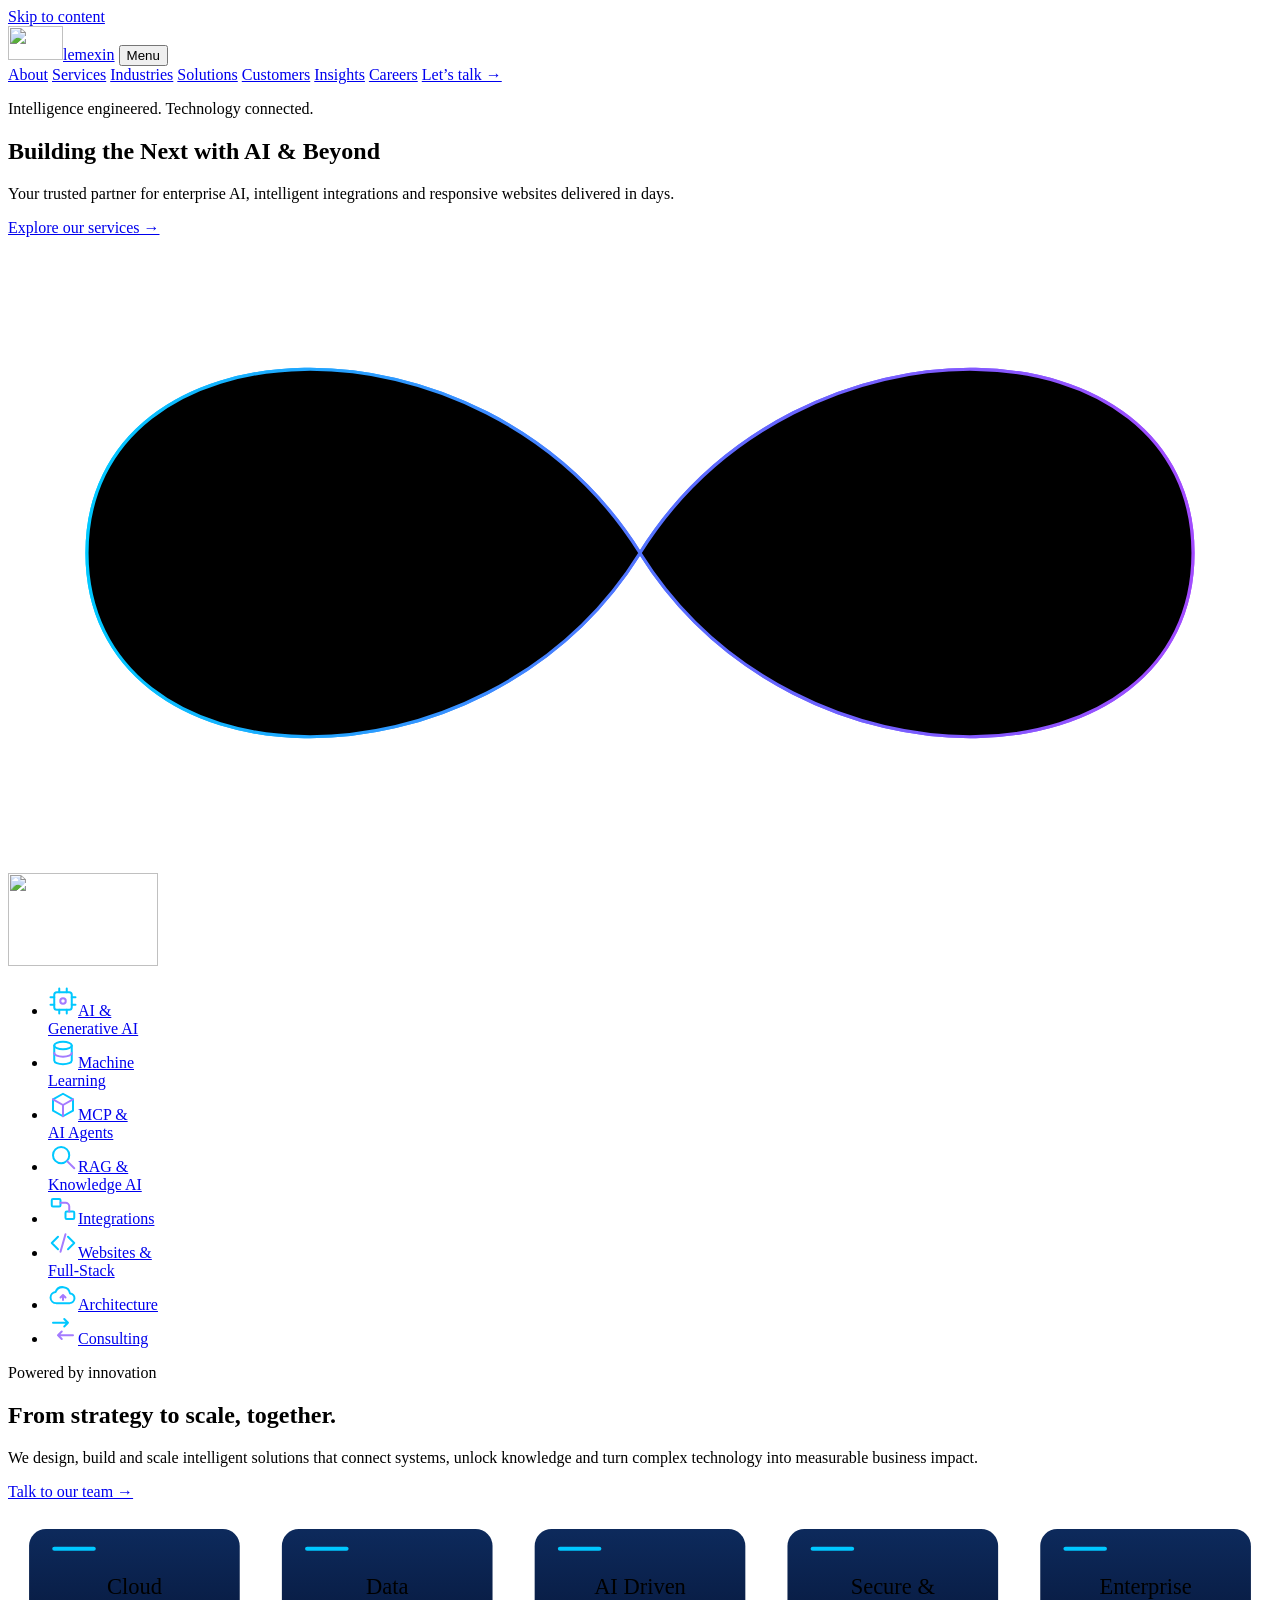
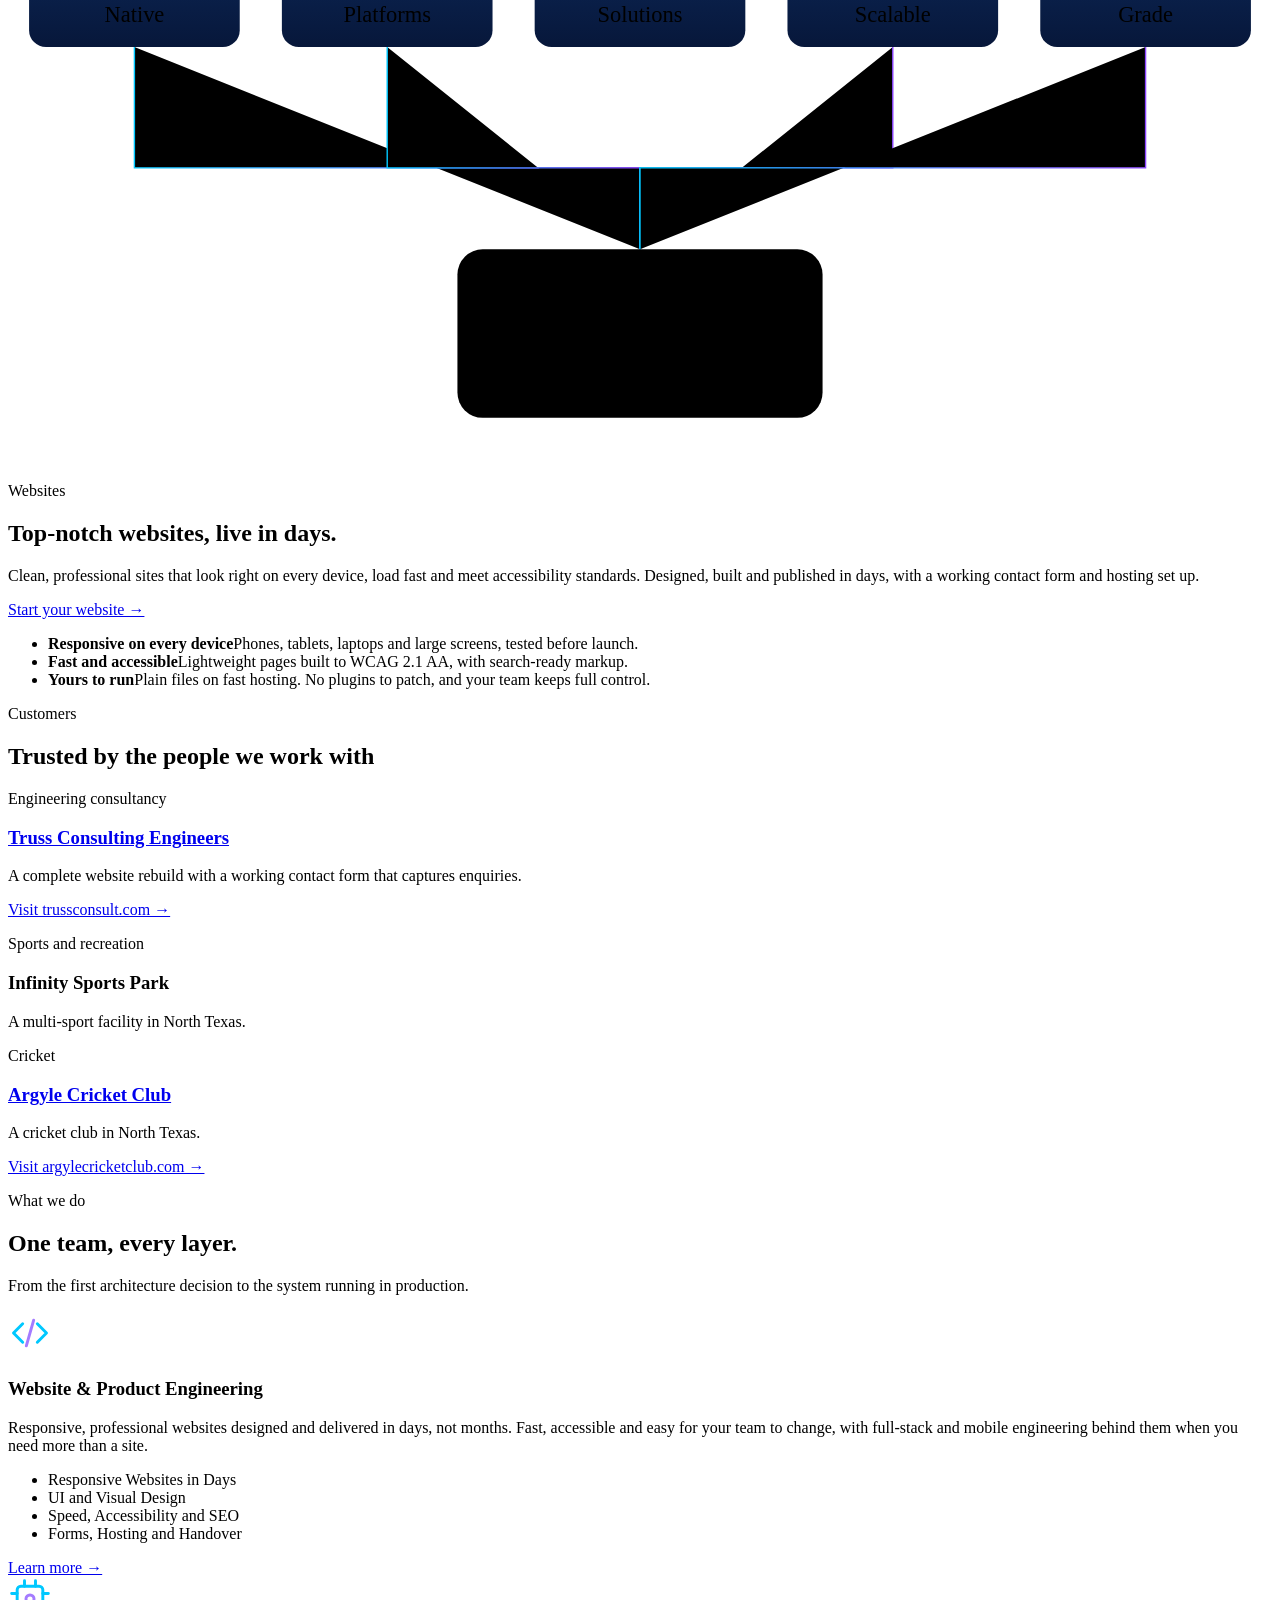
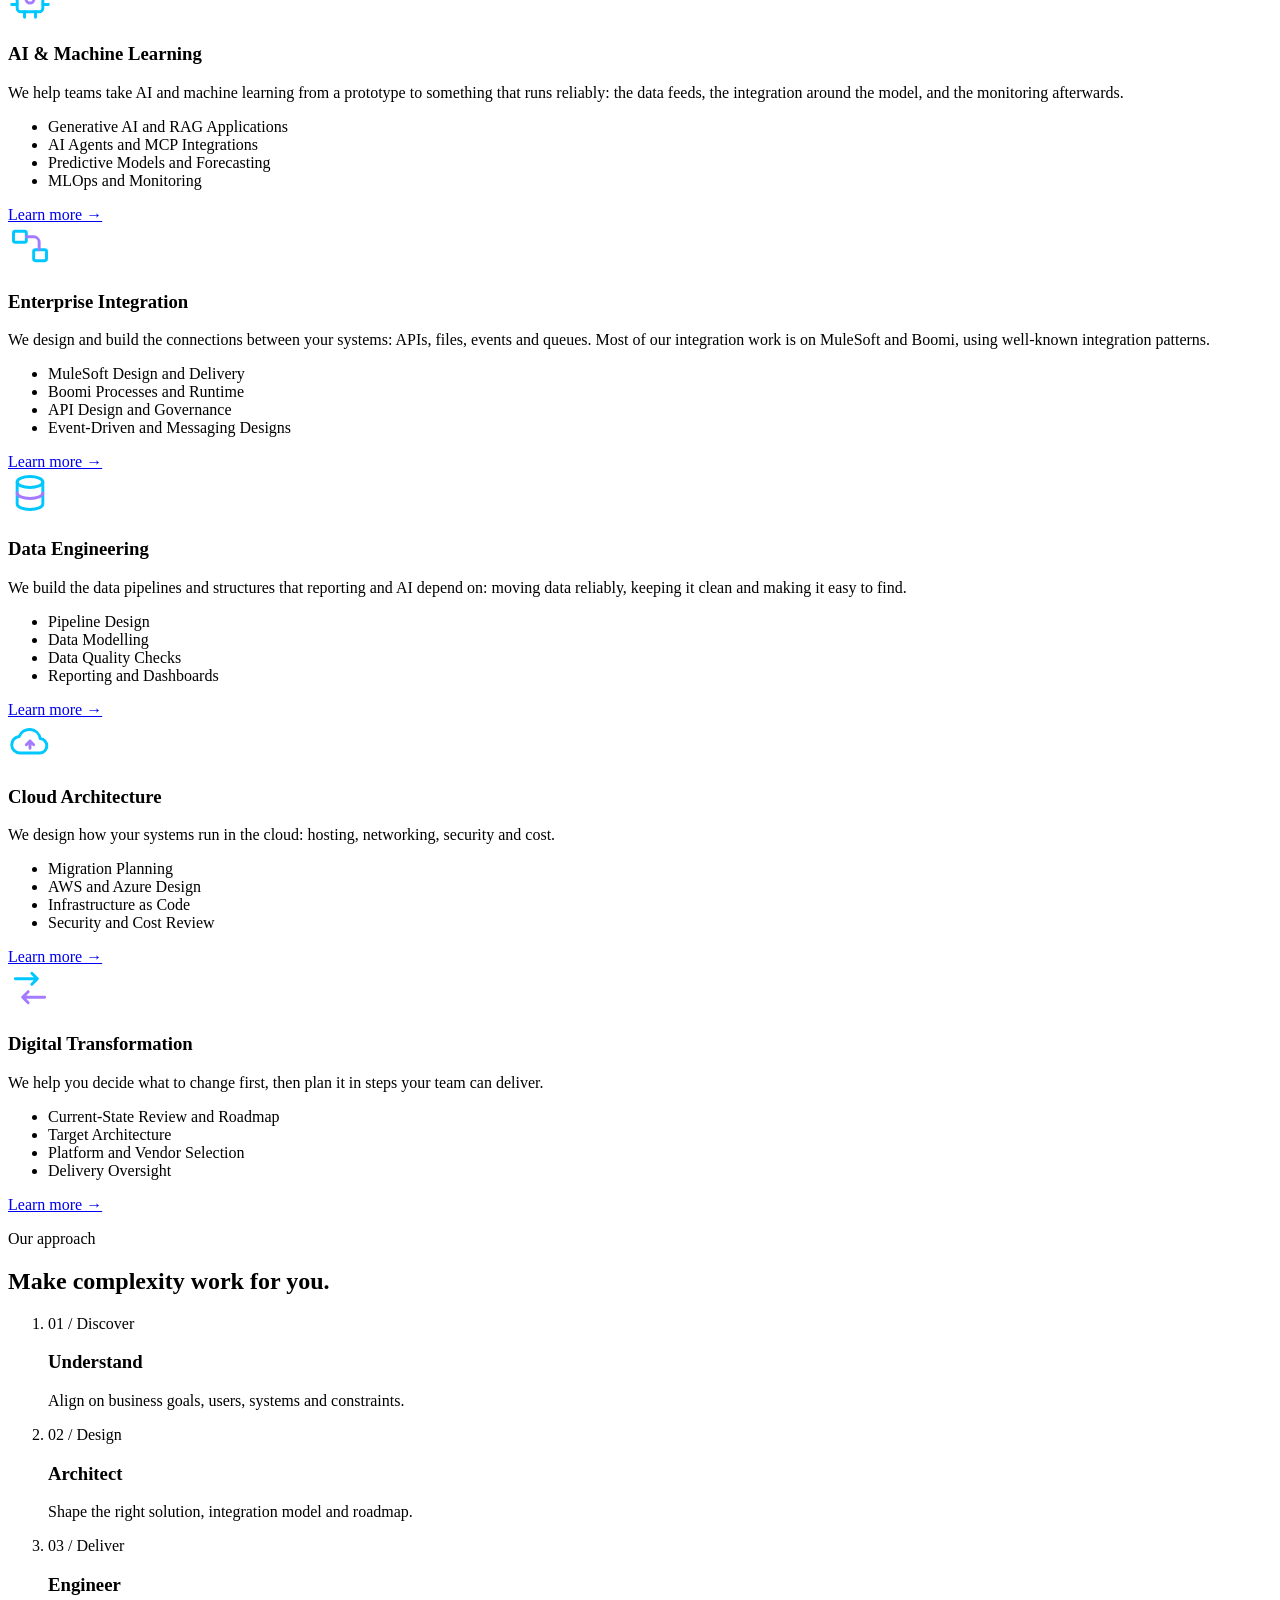
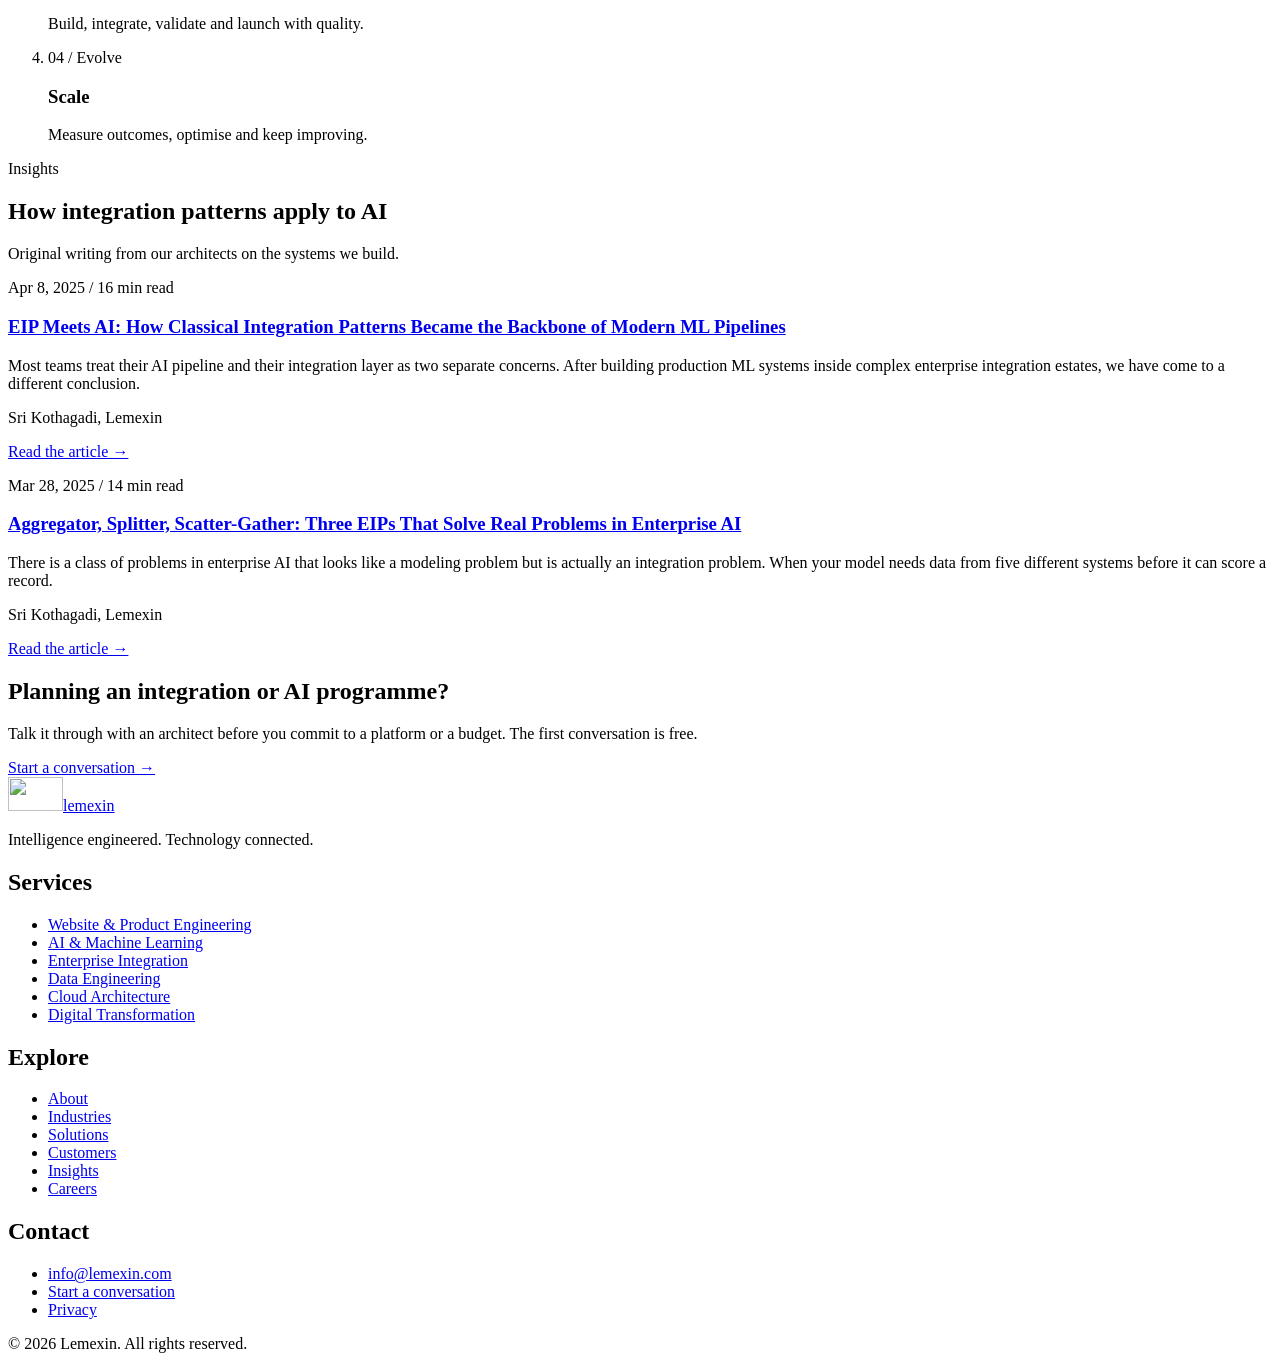
==== public/index.html @ a081948b "Lemexin website" ====
<!doctype html>
<html lang="en">
<head>
  <meta charset="utf-8">
  <meta name="viewport" content="width=device-width, initial-scale=1">
  <title>Lemexin | Intelligence engineered. Technology connected.</title>
  <meta name="description" content="Lemexin builds responsive, high-end websites in days and delivers enterprise integration, data platforms and applied AI and machine learning.">
  <meta name="theme-color" content="#030b25">
  <link rel="canonical" href="https://lemexin.com/">
  <link rel="icon" type="image/svg+xml" href="/assets/images/lemexin-mark.svg">
  <meta property="og:title" content="Lemexin | Intelligence engineered. Technology connected.">
  <meta property="og:description" content="Lemexin builds responsive, high-end websites in days and delivers enterprise integration, data platforms and applied AI and machine learning.">
  <meta property="og:url" content="https://lemexin.com/">
  <meta property="og:type" content="website">
  <link rel="preload" href="/assets/fonts/manrope-latin-800-normal.woff2" as="font" type="font/woff2" crossorigin>
  <link rel="stylesheet" href="/assets/css/site.css">
  <script type="application/ld+json">{"@context":"https://schema.org","@type":"Organization","name":"Lemexin","url":"https://lemexin.com","email":"info@lemexin.com","logo":"https://lemexin.com/assets/images/lemexin-mark.svg"}</script>
</head>
<body>
<a class="skip" href="#main">Skip to content</a>
<header class="site-header">
  <div class="container header-inner">
    <a class="brand" href="/" aria-label="Lemexin home"><span class="logo"><img class="logo-mark" src="/assets/images/lemexin-mark.svg" width="55" height="34" alt=""><span class="logo-text"><span class="logo-word">lemexin</span></span></span></a>
    <button class="menu-toggle" type="button" aria-expanded="false" aria-controls="primary-nav">Menu</button>
    <nav id="primary-nav" class="nav" aria-label="Primary">
      <a href="/about/">About</a>
      <a href="/services/">Services</a>
      <a href="/industries/">Industries</a>
      <a href="/solutions/">Solutions</a>
      <a href="/customers/">Customers</a>
      <a href="/insights/">Insights</a>
      <a href="/careers/">Careers</a>
      <a class="btn btn-gold nav-cta" href="/contact/">Let&rsquo;s talk &rarr;</a>
    </nav>
  </div>
</header>
<main id="main">
<section class="hero">
  <div class="container hero-grid">
    <div>
      <p class="eyebrow eyebrow-line">Intelligence engineered. Technology connected.</p>
      <h1>Building the Next with <span class="gradient-text">AI &amp; Beyond</span></h1>
      <p class="hero-lede">Your trusted partner for enterprise AI, intelligent integrations and responsive websites delivered in days.</p>
      <a class="btn btn-gold" href="/services/">Explore our services &rarr;</a>
    </div>
    <div class="hero-art" aria-hidden="true">
      <svg viewBox="0 0 400 200" class="hero-loop"><defs><linearGradient id="loop-g" x1="0" y1="0" x2="1" y2="0"><stop stop-color="#00c8ff"/><stop offset=".55" stop-color="#5b6bff"/><stop offset="1" stop-color="#a24bff"/></linearGradient></defs>
        <path class="loop-glow" d="M200 100C150 20 25 25 25 100S150 180 200 100 375 25 375 100 250 180 200 100z" stroke="url(#loop-g)"/>
        <path class="loop-line" d="M200 100C150 20 25 25 25 100S150 180 200 100 375 25 375 100 250 180 200 100z" stroke="url(#loop-g)"/></svg>
      <div class="hero-mark"><img src="/assets/images/lemexin-mark.svg" width="150" height="93" alt=""></div>
    </div>
  </div>
  <div class="container">
    <ul class="capabilities" aria-label="Capabilities">
      <li><a href="/services/"><svg class="icon" viewBox="0 0 24 24" width="30" height="30" fill="none" stroke-width="1.6" stroke-linecap="round" stroke-linejoin="round" aria-hidden="true"><g stroke="#00c8ff"><rect x="5" y="5" width="14" height="14" rx="2"/><path d="M9 2v3M15 2v3M9 19v3M15 19v3M2 9h3M2 15h3M19 9h3M19 15h3"/></g><g stroke="#a47bff"><circle cx="12" cy="12" r="2.2"/></g></svg><span>AI &amp;<br>Generative AI</span></a></li>
      <li><a href="/services/"><svg class="icon" viewBox="0 0 24 24" width="30" height="30" fill="none" stroke-width="1.6" stroke-linecap="round" stroke-linejoin="round" aria-hidden="true"><g stroke="#00c8ff"><ellipse cx="12" cy="6" rx="7" ry="3"/><path d="M5 6v12c0 1.7 3.1 3 7 3s7-1.3 7-3V6"/></g><g stroke="#a47bff"><path d="M5 12c0 1.7 3.1 3 7 3s7-1.3 7-3"/></g></svg><span>Machine<br>Learning</span></a></li>
      <li><a href="/services/"><svg class="icon" viewBox="0 0 24 24" width="30" height="30" fill="none" stroke-width="1.6" stroke-linecap="round" stroke-linejoin="round" aria-hidden="true"><g stroke="#00c8ff"><path d="M12 3l8 4.5v9L12 21l-8-4.5v-9z"/></g><g stroke="#a47bff"><path d="M4 7.5l8 4.5 8-4.5M12 12v9"/></g></svg><span>MCP &amp;<br>AI Agents</span></a></li>
      <li><a href="/services/"><svg class="icon" viewBox="0 0 24 24" width="30" height="30" fill="none" stroke-width="1.6" stroke-linecap="round" stroke-linejoin="round" aria-hidden="true"><g stroke="#00c8ff"><circle cx="10.5" cy="10.5" r="6.5"/></g><g stroke="#a47bff"><path d="M15.5 15.5L21 21"/></g></svg><span>RAG &amp;<br>Knowledge AI</span></a></li>
      <li><a href="/services/"><svg class="icon" viewBox="0 0 24 24" width="30" height="30" fill="none" stroke-width="1.6" stroke-linecap="round" stroke-linejoin="round" aria-hidden="true"><g stroke="#00c8ff"><rect x="3" y="4" width="7" height="6" rx="1"/><rect x="14" y="14" width="7" height="6" rx="1"/></g><g stroke="#a47bff"><path d="M10 7h4a3 3 0 0 1 3 3v4"/></g></svg><span>Integrations</span></a></li>
      <li><a href="/services/"><svg class="icon" viewBox="0 0 24 24" width="30" height="30" fill="none" stroke-width="1.6" stroke-linecap="round" stroke-linejoin="round" aria-hidden="true"><g stroke="#00c8ff"><path d="M8 7l-5 5 5 5M16 7l5 5-5 5"/></g><g stroke="#a47bff"><path d="M14 5l-4 14"/></g></svg><span>Websites &amp;<br>Full-Stack</span></a></li>
      <li><a href="/services/"><svg class="icon" viewBox="0 0 24 24" width="30" height="30" fill="none" stroke-width="1.6" stroke-linecap="round" stroke-linejoin="round" aria-hidden="true"><g stroke="#00c8ff"><path d="M6.5 18.5a4.5 4.5 0 0 1-.4-8.98 6 6 0 0 1 11.5 1.2 3.9 3.9 0 0 1-.1 7.78z"/></g><g stroke="#a47bff"><path d="M12 16v-4M10 14l2-2 2 2"/></g></svg><span>Architecture</span></a></li>
      <li><a href="/services/"><svg class="icon" viewBox="0 0 24 24" width="30" height="30" fill="none" stroke-width="1.6" stroke-linecap="round" stroke-linejoin="round" aria-hidden="true"><g stroke="#00c8ff"><path d="M4 7h12M13 4l3 3-3 3"/></g><g stroke="#a47bff"><path d="M20 17H8M11 14l-3 3 3 3"/></g></svg><span>Consulting</span></a></li>
    </ul>
  </div>
</section>

<section class="section">
  <div class="container split">
    <div>
      <p class="eyebrow">Powered by innovation</p>
      <h2>From strategy to scale, <span class="gradient-text">together.</span></h2>
      <p class="split-text">We design, build and scale intelligent solutions that connect systems, unlock knowledge and turn complex technology into measurable business impact.</p>
      <a class="btn btn-gold" href="/contact/">Talk to our team &rarr;</a>
    </div>
    <svg class="diagram" viewBox="0 0 900 400" role="img" aria-label="Cloud native, data platforms, AI driven solutions, security and enterprise-grade engineering feeding a single AI core">
  <defs>
    <linearGradient id="dg-line" x1="0" y1="0" x2="1" y2="0"><stop stop-color="#00c8ff"/><stop offset="1" stop-color="#8b45ff"/></linearGradient>
    <linearGradient id="dg-tile" x1="0" y1="0" x2="0" y2="1"><stop stop-color="#0d2a5c"/><stop offset="1" stop-color="#07173a"/></linearGradient>
  </defs>
  <path class="diagram-wire" d="M90 104V190H450V248" stroke="url(#dg-line)"/>
  <path class="diagram-wire" d="M270 104V190H450V248" stroke="url(#dg-line)"/>
  <path class="diagram-wire" d="M450 104V190H450V248" stroke="url(#dg-line)"/>
  <path class="diagram-wire" d="M630 104V190H450V248" stroke="url(#dg-line)"/>
  <path class="diagram-wire" d="M810 104V190H450V248" stroke="url(#dg-line)"/>
  <g transform="translate(15 20)"><rect width="150" height="84" rx="12" fill="url(#dg-tile)" class="diagram-tile"/><path d="M18 14h28" stroke="#00c8ff" stroke-width="3" stroke-linecap="round"/><text x="75" y="46" text-anchor="middle" class="diagram-label">Cloud</text><text x="75" y="66" text-anchor="middle" class="diagram-label">Native</text></g>
  <g transform="translate(195 20)"><rect width="150" height="84" rx="12" fill="url(#dg-tile)" class="diagram-tile"/><path d="M18 14h28" stroke="#00c8ff" stroke-width="3" stroke-linecap="round"/><text x="75" y="46" text-anchor="middle" class="diagram-label">Data</text><text x="75" y="66" text-anchor="middle" class="diagram-label">Platforms</text></g>
  <g transform="translate(375 20)"><rect width="150" height="84" rx="12" fill="url(#dg-tile)" class="diagram-tile"/><path d="M18 14h28" stroke="#00c8ff" stroke-width="3" stroke-linecap="round"/><text x="75" y="46" text-anchor="middle" class="diagram-label">AI Driven</text><text x="75" y="66" text-anchor="middle" class="diagram-label">Solutions</text></g>
  <g transform="translate(555 20)"><rect width="150" height="84" rx="12" fill="url(#dg-tile)" class="diagram-tile"/><path d="M18 14h28" stroke="#00c8ff" stroke-width="3" stroke-linecap="round"/><text x="75" y="46" text-anchor="middle" class="diagram-label">Secure &amp;</text><text x="75" y="66" text-anchor="middle" class="diagram-label">Scalable</text></g>
  <g transform="translate(735 20)"><rect width="150" height="84" rx="12" fill="url(#dg-tile)" class="diagram-tile"/><path d="M18 14h28" stroke="#00c8ff" stroke-width="3" stroke-linecap="round"/><text x="75" y="46" text-anchor="middle" class="diagram-label">Enterprise</text><text x="75" y="66" text-anchor="middle" class="diagram-label">Grade</text></g>
  <g transform="translate(320 248)"><rect width="260" height="120" rx="18" class="diagram-core"/><rect x="14" y="14" width="232" height="92" rx="12" class="diagram-core-inner"/><text x="130" y="76" text-anchor="middle" class="diagram-ai">AI</text></g>
</svg>
  </div>
</section>

<section class="section is-mist" id="websites">
  <div class="container split">
    <div>
      <p class="eyebrow">Websites</p>
      <h2>Top-notch websites, <span class="gradient-text">live in days.</span></h2>
      <p class="split-text">Clean, professional sites that look right on every device, load fast and meet accessibility standards. Designed, built and published in days, with a working contact form and hosting set up.</p>
      <a class="btn btn-gold" href="/contact/">Start your website &rarr;</a>
    </div>
    <ul class="points">
      <li><strong>Responsive on every device</strong><span>Phones, tablets, laptops and large screens, tested before launch.</span></li>
      <li><strong>Fast and accessible</strong><span>Lightweight pages built to WCAG 2.1 AA, with search-ready markup.</span></li>
      <li><strong>Yours to run</strong><span>Plain files on fast hosting. No plugins to patch, and your team keeps full control.</span></li>
    </ul>
  </div>
</section>

<section id="clients" class="section">
  <div class="container">
    <header class="section-head">
      <p class="eyebrow">Customers</p>
      <h2>Trusted by the people we work with</h2>
      
    </header>
    <div class="grid grid-3">
      <article class="card">
        <p class="card-label">Engineering consultancy</p>
        <h3 class="card-title"><a href="https://trussconsult.com/" rel="noopener">Truss Consulting Engineers</a></h3>
        <p>A complete website rebuild with a working contact form that captures enquiries.</p>
        <a class="link-gold" href="https://trussconsult.com/" rel="noopener">Visit trussconsult.com &rarr;</a>
      </article>
      <article class="card">
        <p class="card-label">Sports and recreation</p>
        <h3 class="card-title">Infinity Sports Park</h3>
        <p>A multi-sport facility in North Texas.</p>
      </article>
      <article class="card">
        <p class="card-label">Cricket</p>
        <h3 class="card-title"><a href="https://argylecricketclub.com/" rel="noopener">Argyle Cricket Club</a></h3>
        <p>A cricket club in North Texas.</p>
        <a class="link-gold" href="https://argylecricketclub.com/" rel="noopener">Visit argylecricketclub.com &rarr;</a>
      </article>
    </div>
  </div>
</section>

<section id="services" class="section">
  <div class="container">
    <header class="section-head">
      <p class="eyebrow">What we do</p>
      <h2>One team, <span class="gradient-text">every layer.</span></h2>
      <p class="section-intro">From the first architecture decision to the system running in production.</p>
    </header>
    <div class="grid grid-3">
      <article class="card">
        <svg class="icon" viewBox="0 0 24 24" width="44" height="44" fill="none" stroke-width="1.6" stroke-linecap="round" stroke-linejoin="round" aria-hidden="true"><g stroke="#00c8ff"><path d="M8 7l-5 5 5 5M16 7l5 5-5 5"/></g><g stroke="#a47bff"><path d="M14 5l-4 14"/></g></svg>
        <h3>Website &amp; Product Engineering</h3>
        <p>Responsive, professional websites designed and delivered in days, not months. Fast, accessible and easy for your team to change, with full-stack and mobile engineering behind them when you need more than a site.</p>
        <ul class="check-list"><li>Responsive Websites in Days</li><li>UI and Visual Design</li><li>Speed, Accessibility and SEO</li><li>Forms, Hosting and Handover</li></ul>
        <a class="link-gold" href="/services/">Learn more &rarr;</a>
      </article>
      <article class="card">
        <svg class="icon" viewBox="0 0 24 24" width="44" height="44" fill="none" stroke-width="1.6" stroke-linecap="round" stroke-linejoin="round" aria-hidden="true"><g stroke="#00c8ff"><rect x="5" y="5" width="14" height="14" rx="2"/><path d="M9 2v3M15 2v3M9 19v3M15 19v3M2 9h3M2 15h3M19 9h3M19 15h3"/></g><g stroke="#a47bff"><circle cx="12" cy="12" r="2.2"/></g></svg>
        <h3>AI &amp; Machine Learning</h3>
        <p>We help teams take AI and machine learning from a prototype to something that runs reliably: the data feeds, the integration around the model, and the monitoring afterwards.</p>
        <ul class="check-list"><li>Generative AI and RAG Applications</li><li>AI Agents and MCP Integrations</li><li>Predictive Models and Forecasting</li><li>MLOps and Monitoring</li></ul>
        <a class="link-gold" href="/services/">Learn more &rarr;</a>
      </article>
      <article class="card">
        <svg class="icon" viewBox="0 0 24 24" width="44" height="44" fill="none" stroke-width="1.6" stroke-linecap="round" stroke-linejoin="round" aria-hidden="true"><g stroke="#00c8ff"><rect x="3" y="4" width="7" height="6" rx="1"/><rect x="14" y="14" width="7" height="6" rx="1"/></g><g stroke="#a47bff"><path d="M10 7h4a3 3 0 0 1 3 3v4"/></g></svg>
        <h3>Enterprise Integration</h3>
        <p>We design and build the connections between your systems: APIs, files, events and queues. Most of our integration work is on MuleSoft and Boomi, using well-known integration patterns.</p>
        <ul class="check-list"><li>MuleSoft Design and Delivery</li><li>Boomi Processes and Runtime</li><li>API Design and Governance</li><li>Event-Driven and Messaging Designs</li></ul>
        <a class="link-gold" href="/services/">Learn more &rarr;</a>
      </article>
      <article class="card">
        <svg class="icon" viewBox="0 0 24 24" width="44" height="44" fill="none" stroke-width="1.6" stroke-linecap="round" stroke-linejoin="round" aria-hidden="true"><g stroke="#00c8ff"><ellipse cx="12" cy="6" rx="7" ry="3"/><path d="M5 6v12c0 1.7 3.1 3 7 3s7-1.3 7-3V6"/></g><g stroke="#a47bff"><path d="M5 12c0 1.7 3.1 3 7 3s7-1.3 7-3"/></g></svg>
        <h3>Data Engineering</h3>
        <p>We build the data pipelines and structures that reporting and AI depend on: moving data reliably, keeping it clean and making it easy to find.</p>
        <ul class="check-list"><li>Pipeline Design</li><li>Data Modelling</li><li>Data Quality Checks</li><li>Reporting and Dashboards</li></ul>
        <a class="link-gold" href="/services/">Learn more &rarr;</a>
      </article>
      <article class="card">
        <svg class="icon" viewBox="0 0 24 24" width="44" height="44" fill="none" stroke-width="1.6" stroke-linecap="round" stroke-linejoin="round" aria-hidden="true"><g stroke="#00c8ff"><path d="M6.5 18.5a4.5 4.5 0 0 1-.4-8.98 6 6 0 0 1 11.5 1.2 3.9 3.9 0 0 1-.1 7.78z"/></g><g stroke="#a47bff"><path d="M12 16v-4M10 14l2-2 2 2"/></g></svg>
        <h3>Cloud Architecture</h3>
        <p>We design how your systems run in the cloud: hosting, networking, security and cost.</p>
        <ul class="check-list"><li>Migration Planning</li><li>AWS and Azure Design</li><li>Infrastructure as Code</li><li>Security and Cost Review</li></ul>
        <a class="link-gold" href="/services/">Learn more &rarr;</a>
      </article>
      <article class="card">
        <svg class="icon" viewBox="0 0 24 24" width="44" height="44" fill="none" stroke-width="1.6" stroke-linecap="round" stroke-linejoin="round" aria-hidden="true"><g stroke="#00c8ff"><path d="M4 7h12M13 4l3 3-3 3"/></g><g stroke="#a47bff"><path d="M20 17H8M11 14l-3 3 3 3"/></g></svg>
        <h3>Digital Transformation</h3>
        <p>We help you decide what to change first, then plan it in steps your team can deliver.</p>
        <ul class="check-list"><li>Current-State Review and Roadmap</li><li>Target Architecture</li><li>Platform and Vendor Selection</li><li>Delivery Oversight</li></ul>
        <a class="link-gold" href="/services/">Learn more &rarr;</a>
      </article>
    </div>
  </div>
</section>

<section id="approach" class="section">
  <div class="container">
    <header class="section-head">
      <p class="eyebrow">Our approach</p>
      <h2>Make complexity <span class="gradient-text">work for you.</span></h2>
      
    </header>
    <ol class="steps"><li class="step"><p class="step-num">01 / Discover</p><h3>Understand</h3><p>Align on business goals, users, systems and constraints.</p></li><li class="step"><p class="step-num">02 / Design</p><h3>Architect</h3><p>Shape the right solution, integration model and roadmap.</p></li><li class="step"><p class="step-num">03 / Deliver</p><h3>Engineer</h3><p>Build, integrate, validate and launch with quality.</p></li><li class="step"><p class="step-num">04 / Evolve</p><h3>Scale</h3><p>Measure outcomes, optimise and keep improving.</p></li></ol>
  </div>
</section>

<section id="insights" class="section is-mist">
  <div class="container">
    <header class="section-head">
      <p class="eyebrow">Insights</p>
      <h2>How integration patterns apply to AI</h2>
      <p class="section-intro">Original writing from our architects on the systems we build.</p>
    </header>
    <div class="grid grid-2">
      <article class="card">
        <p class="card-label">Apr 8, 2025 / 16 min read</p>
        <h3 class="card-title"><a href="/insights/eip-meets-ai/">EIP Meets AI: How Classical Integration Patterns Became the Backbone of Modern ML Pipelines</a></h3>
        <p>Most teams treat their AI pipeline and their integration layer as two separate concerns. After building production ML systems inside complex enterprise integration estates, we have come to a different conclusion.</p>
        <p class="meta">Sri Kothagadi, Lemexin</p>
        <a class="link-gold" href="/insights/eip-meets-ai/">Read the article &rarr;</a>
      </article>
      <article class="card">
        <p class="card-label">Mar 28, 2025 / 14 min read</p>
        <h3 class="card-title"><a href="/insights/aggregator-splitter-scatter-gather/">Aggregator, Splitter, Scatter-Gather: Three EIPs That Solve Real Problems in Enterprise AI</a></h3>
        <p>There is a class of problems in enterprise AI that looks like a modeling problem but is actually an integration problem. When your model needs data from five different systems before it can score a record.</p>
        <p class="meta">Sri Kothagadi, Lemexin</p>
        <a class="link-gold" href="/insights/aggregator-splitter-scatter-gather/">Read the article &rarr;</a>
      </article>
    </div>
  </div>
</section>

<section class="banner"><div class="container banner-inner"><div><h2>Planning an integration or AI programme?</h2><p>Talk it through with an architect before you commit to a platform or a budget. The first conversation is free.</p></div><a class="btn btn-gold" href="/contact/">Start a conversation &rarr;</a></div></section>
</main>
<footer class="site-footer">
  <div class="container footer-grid">
    <div>
      <a class="brand" href="/" aria-label="Lemexin home"><span class="logo"><img class="logo-mark" src="/assets/images/lemexin-mark.svg" width="55" height="34" alt=""><span class="logo-text"><span class="logo-word">lemexin</span></span></span></a>
      <p class="footer-blurb">Intelligence engineered. Technology connected.</p>
    </div>
    <div>
      <h2>Services</h2>
      <ul>
        <li><a href="/services/">Website &amp; Product Engineering</a></li>
        <li><a href="/services/">AI &amp; Machine Learning</a></li>
        <li><a href="/services/">Enterprise Integration</a></li>
        <li><a href="/services/">Data Engineering</a></li>
        <li><a href="/services/">Cloud Architecture</a></li>
        <li><a href="/services/">Digital Transformation</a></li>
      </ul>
    </div>
    <div>
      <h2>Explore</h2>
      <ul>
        <li><a href="/about/">About</a></li>
        <li><a href="/industries/">Industries</a></li>
        <li><a href="/solutions/">Solutions</a></li>
        <li><a href="/customers/">Customers</a></li>
        <li><a href="/insights/">Insights</a></li>
        <li><a href="/careers/">Careers</a></li>
      </ul>
    </div>
    <div>
      <h2>Contact</h2>
      <ul>
        <li><a href="mailto:info@lemexin.com">info@lemexin.com</a></li>
        <li><a href="/contact/">Start a conversation</a></li>
        <li><a href="/privacy/">Privacy</a></li>
      </ul>
    </div>
  </div>
  <div class="footer-bar"><div class="container"><p>&copy; <span data-year>2026</span> Lemexin. All rights reserved.</p></div></div>
</footer>
<script src="/assets/js/site.js" defer></script>
</body>
</html>
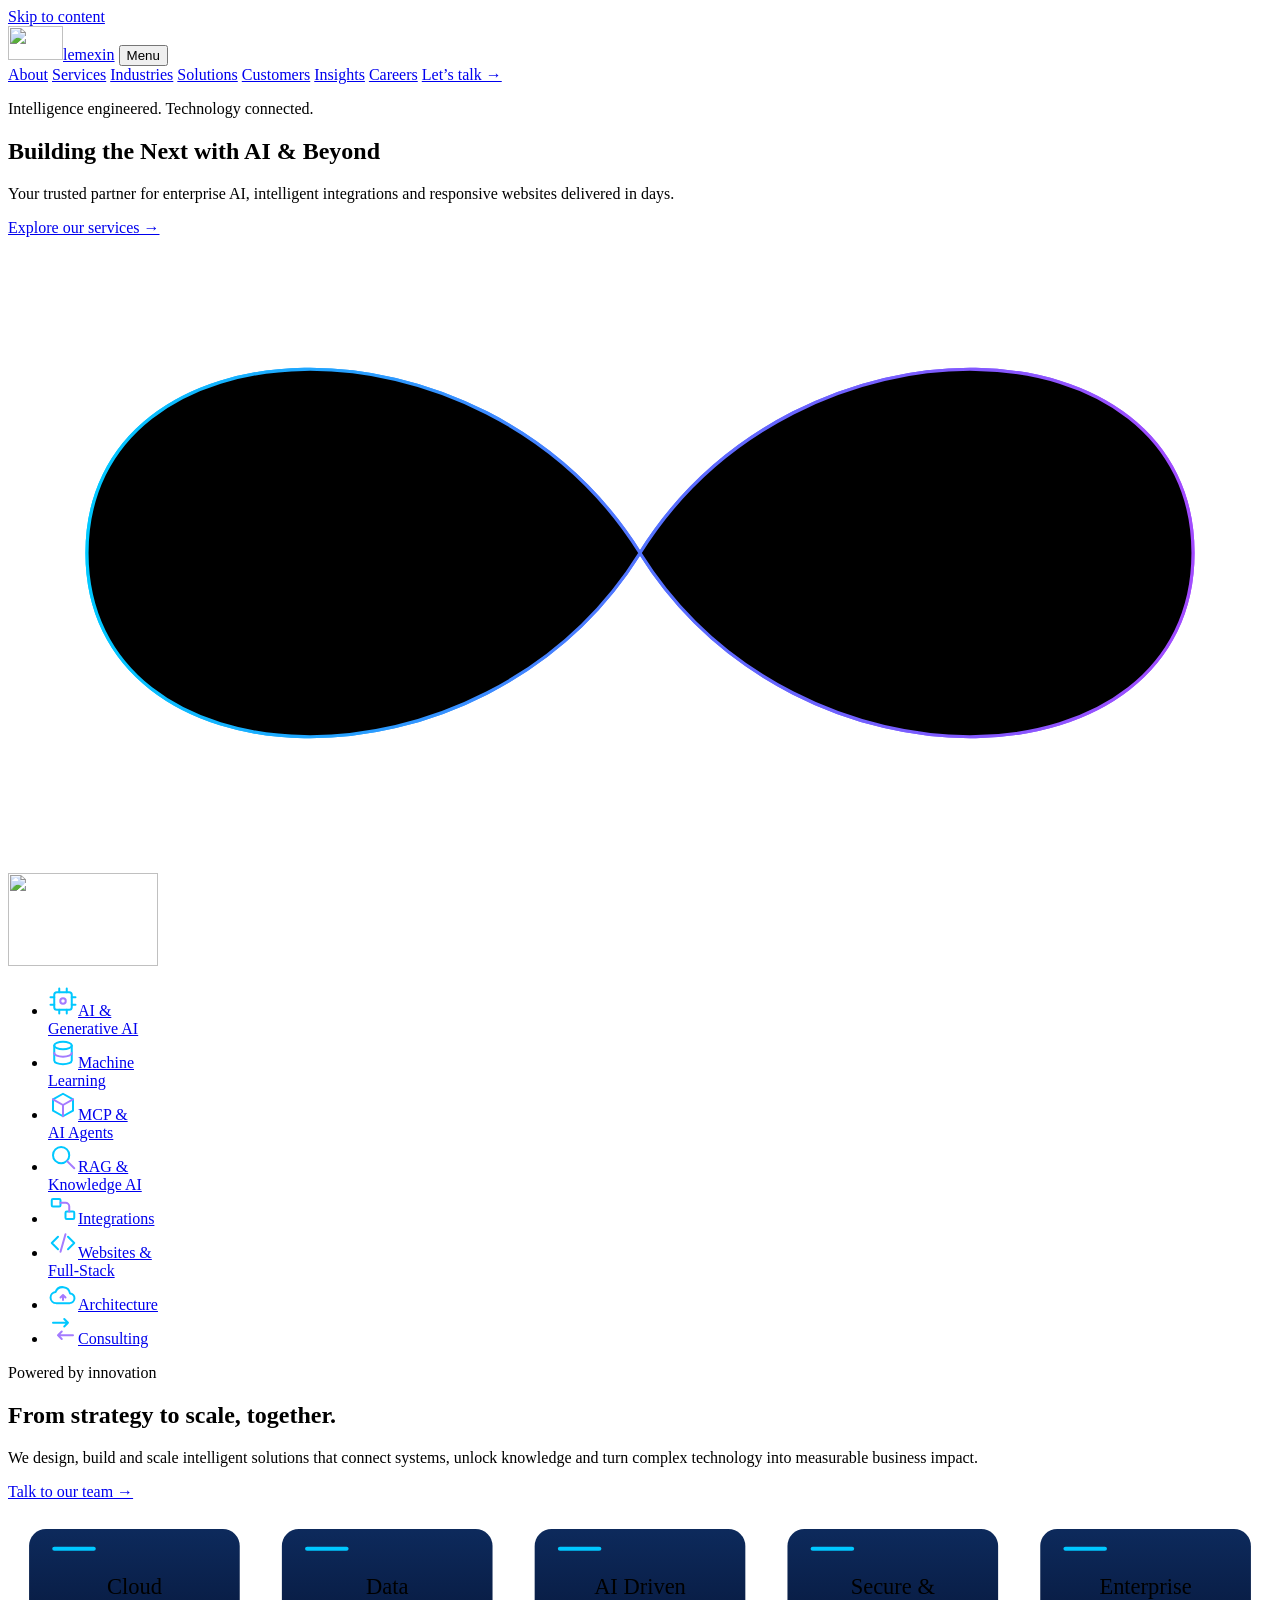
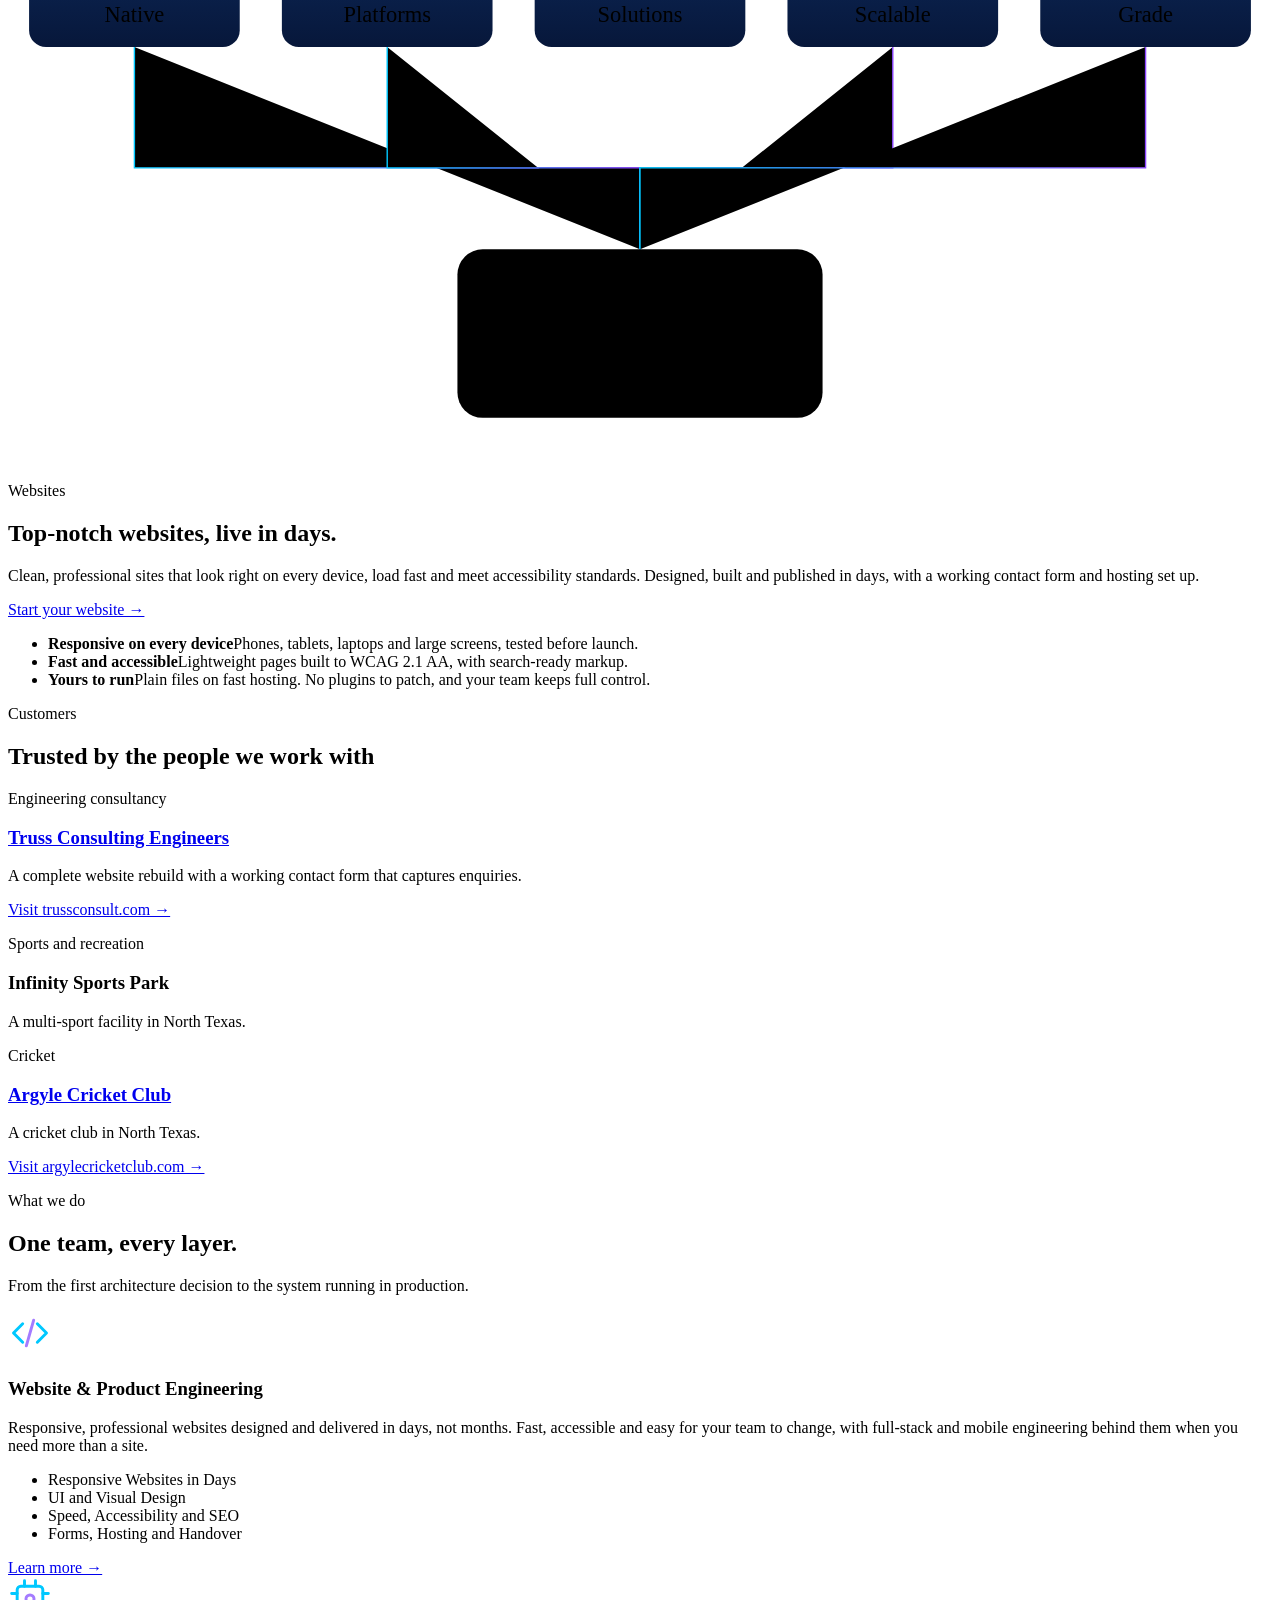
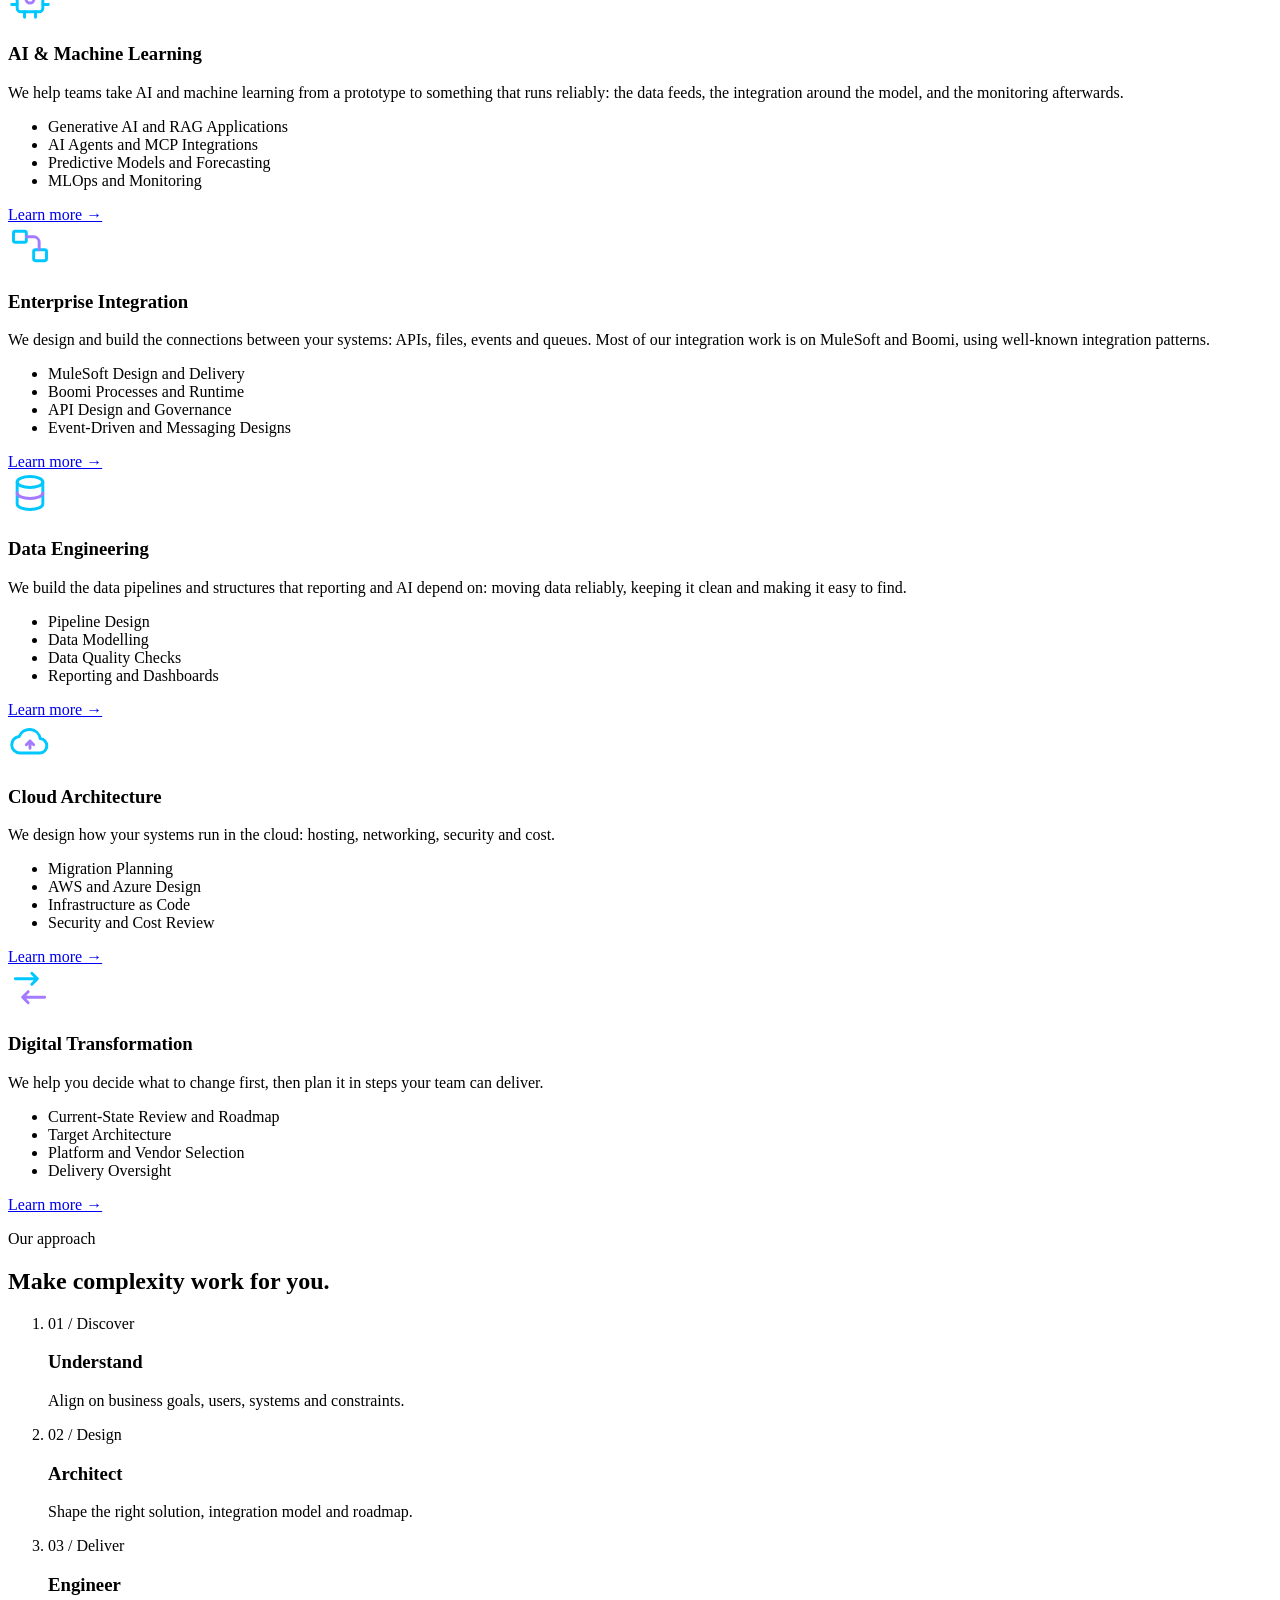
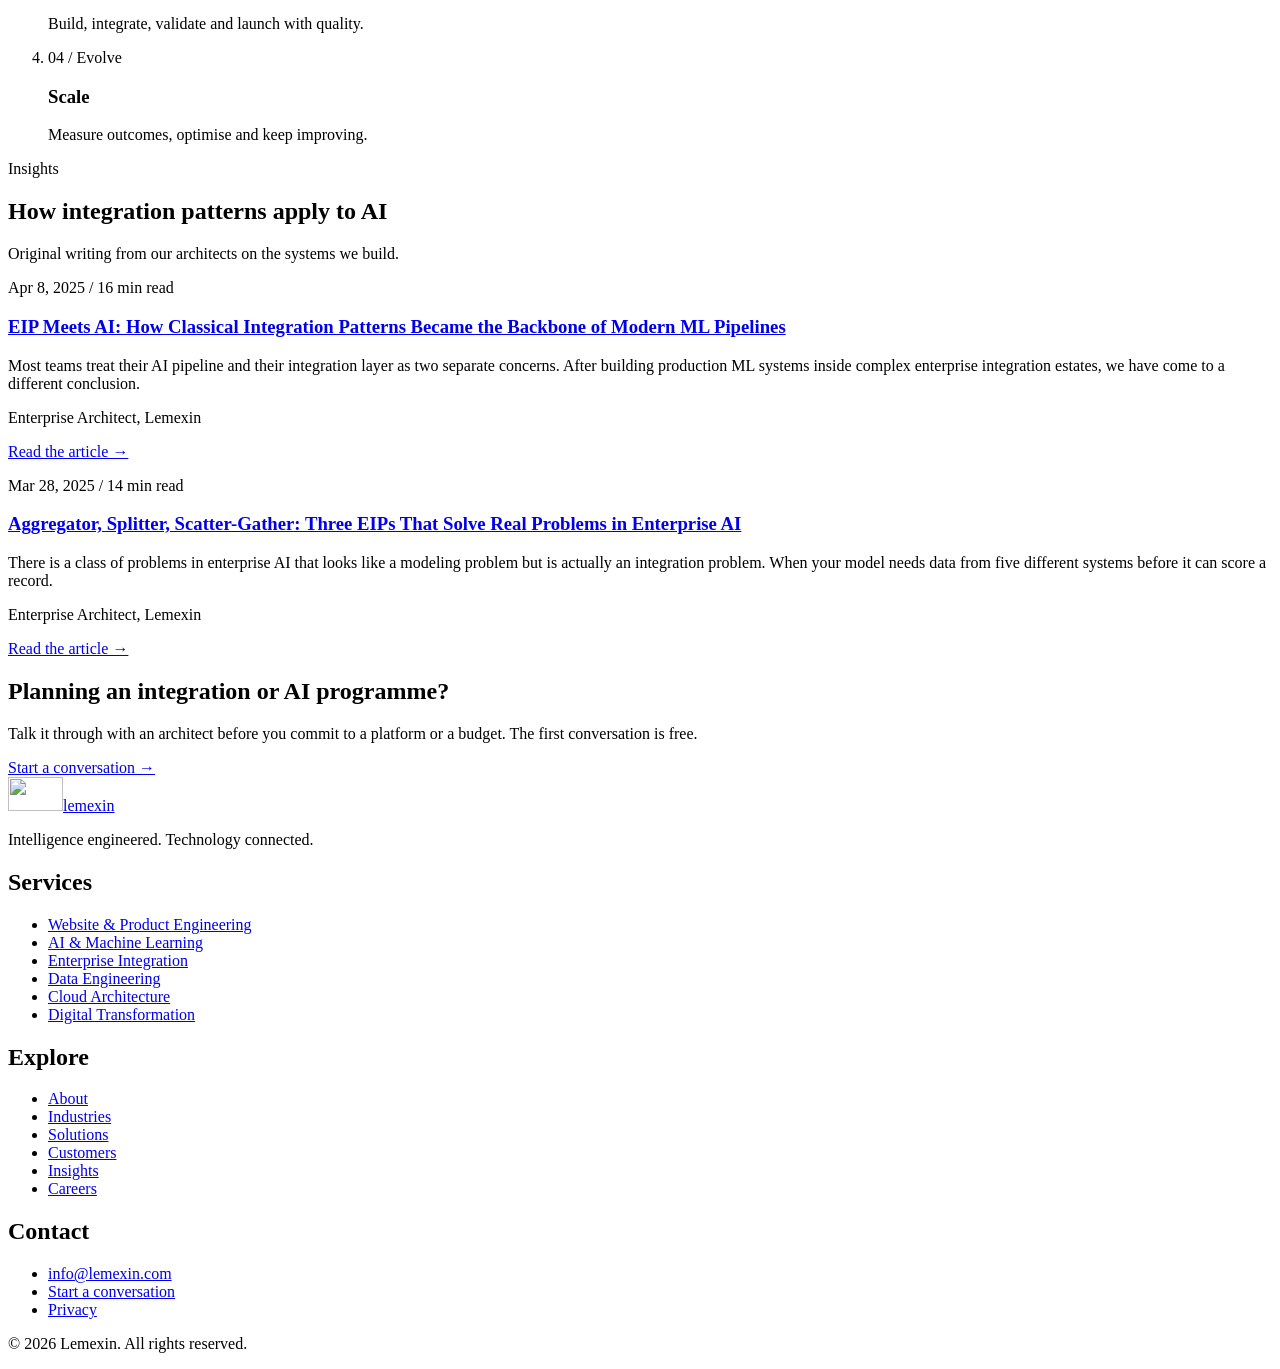
==== commit d5a745c7: "Update content: remove invented people and claims, add customers, bylines Co-Authored-By: Claude Son" ====
--- a/public/index.html
+++ b/public/index.html
@@ -214,14 +214,14 @@
         <p class="card-label">Apr 8, 2025 / 16 min read</p>
         <h3 class="card-title"><a href="/insights/eip-meets-ai/">EIP Meets AI: How Classical Integration Patterns Became the Backbone of Modern ML Pipelines</a></h3>
         <p>Most teams treat their AI pipeline and their integration layer as two separate concerns. After building production ML systems inside complex enterprise integration estates, we have come to a different conclusion.</p>
-        <p class="meta">Sri Kothagadi, Lemexin</p>
+        <p class="meta">Enterprise Architect, Lemexin</p>
         <a class="link-gold" href="/insights/eip-meets-ai/">Read the article &rarr;</a>
       </article>
       <article class="card">
         <p class="card-label">Mar 28, 2025 / 14 min read</p>
         <h3 class="card-title"><a href="/insights/aggregator-splitter-scatter-gather/">Aggregator, Splitter, Scatter-Gather: Three EIPs That Solve Real Problems in Enterprise AI</a></h3>
         <p>There is a class of problems in enterprise AI that looks like a modeling problem but is actually an integration problem. When your model needs data from five different systems before it can score a record.</p>
-        <p class="meta">Sri Kothagadi, Lemexin</p>
+        <p class="meta">Enterprise Architect, Lemexin</p>
         <a class="link-gold" href="/insights/aggregator-splitter-scatter-gather/">Read the article &rarr;</a>
       </article>
     </div>
